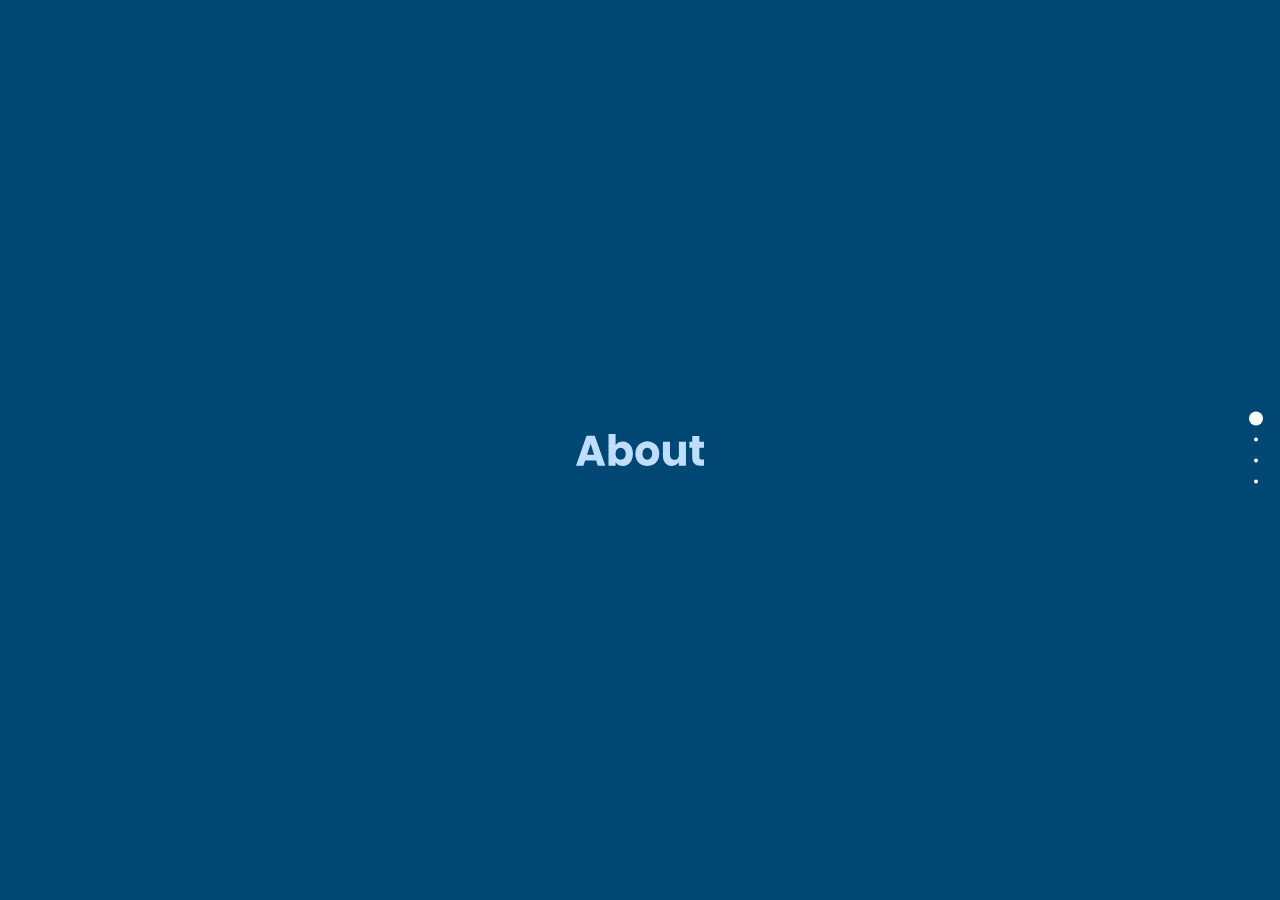
==== index.html @ 9ecde930 "Initial commit" ====
<!DOCTYPE html>
<html lang="en">
<head>
    <meta charset="UTF-8">
    <meta name="viewport" content="width=device-width, initial-scale=1.0, maximum-scale=1.0, user-scalable=0">
    <link rel="icon" href="assets/logo/favicon.ico" type="image/x-icon"/>
    <link rel="shortcut icon" href="assets/logo/favicon.ico" type="image/x-icon"/>
    <link rel="apple-touch-icon" sizes="180x180" href="assets/logo/apple-touch-logo.png">
    <title>About AA Cell</title>

    <script src="js/pageable.min.js"></script>
    <link rel="stylesheet" href="css/pageable.min.css"/>
    <link rel="stylesheet" href="css/index.css"/>
</head>
<body>

<div class="pg-wrapper">
    <div id="container" class="pg-container">
        <div data-anchor="page-1" id="page-1" class="pg-page pg-active">
            <img id="head-logo" src="assets/logo-home/en_US.svg" alt="logo">
        </div>
        <div data-anchor="page-2" id="page-2" class="pg-page"></div>
        <div data-anchor="page-3" id="page-3" class="pg-page"></div>
        <div data-anchor="page-4" id="page-4" class="pg-page"></div>
    </div>
</div>

</body>

<script src="js/index.js"></script>
</html>
---- css/pageable.min.css ----
/*
 Pageable
 Copyright (c) 2017 Karl Saunders (http://mobius.ovh)
 Dual licensed under the MIT (http://www.opensource.org/licenses/mit-license.php)
 and GPL (http://www.opensource.org/licenses/gpl-license.php) licenses.

 Version: 0.6.8

*/
.pg-pips{position:fixed;z-index:1000}.pg-pips ul{margin:0;padding:0}.pg-pips ul li{width:14px;height:14px;margin:7px;position:relative}.pg-pips ul li:hover a{width:10px;height:10px;margin:-5px 0 0 -5px}.pg-pips ul li a{display:block;cursor:pointer;text-decoration:none;border-radius:50%;position:absolute;z-index:1;height:4px;width:4px;border:0;background:#fff;left:50%;top:50%;margin:-2px 0 0 -2px}.pg-pips ul li a.active,.pg-pips ul li:hover a.active{position:absolute;height:14px;width:14px;margin:-7px 0 0 -7px;border-radius:100%}.pg-vertical .pg-pips{right:10px;top:50%;-webkit-transform:translate3d(0,-50%,0);transform:translate3d(0,-50%,0)}.pg-vertical .pg-pips li{display:block}.pg-horizontal .pg-pips{bottom:10px;left:50%;-webkit-transform:translate3d(-50%,0,0);transform:translate3d(-50%,0,0)}.pg-horizontal .pg-pips li{display:inline-block}
---- css/index.css ----
#page-1 {
    background-color: #004773;
}

body, #page-2, #page-3, #page-4 {
    background-color: #004773;
}

.pg-page {
    display: flex;
    flex-direction: column;
    align-items: center;
    justify-content: center;
}

.pg-page p {
    color: #BFDEFF;
    padding: 0 20%;
    font-size: 16px;
    line-height: 30px;
}

#logo-div {
    display: flex;
    flex-direction: row;
    align-items: center;
    justify-content: center;
    width: 50%;
    height: 20%;
}

#head-logo-about {
    width: auto;
    height: auto;
    max-width: 40%;
    max-height: 50%;
    margin-right: 10%;
}

#head-logo {
    width: auto;
    height: auto;
    max-width: 10%;
    max-height: 50%;
}
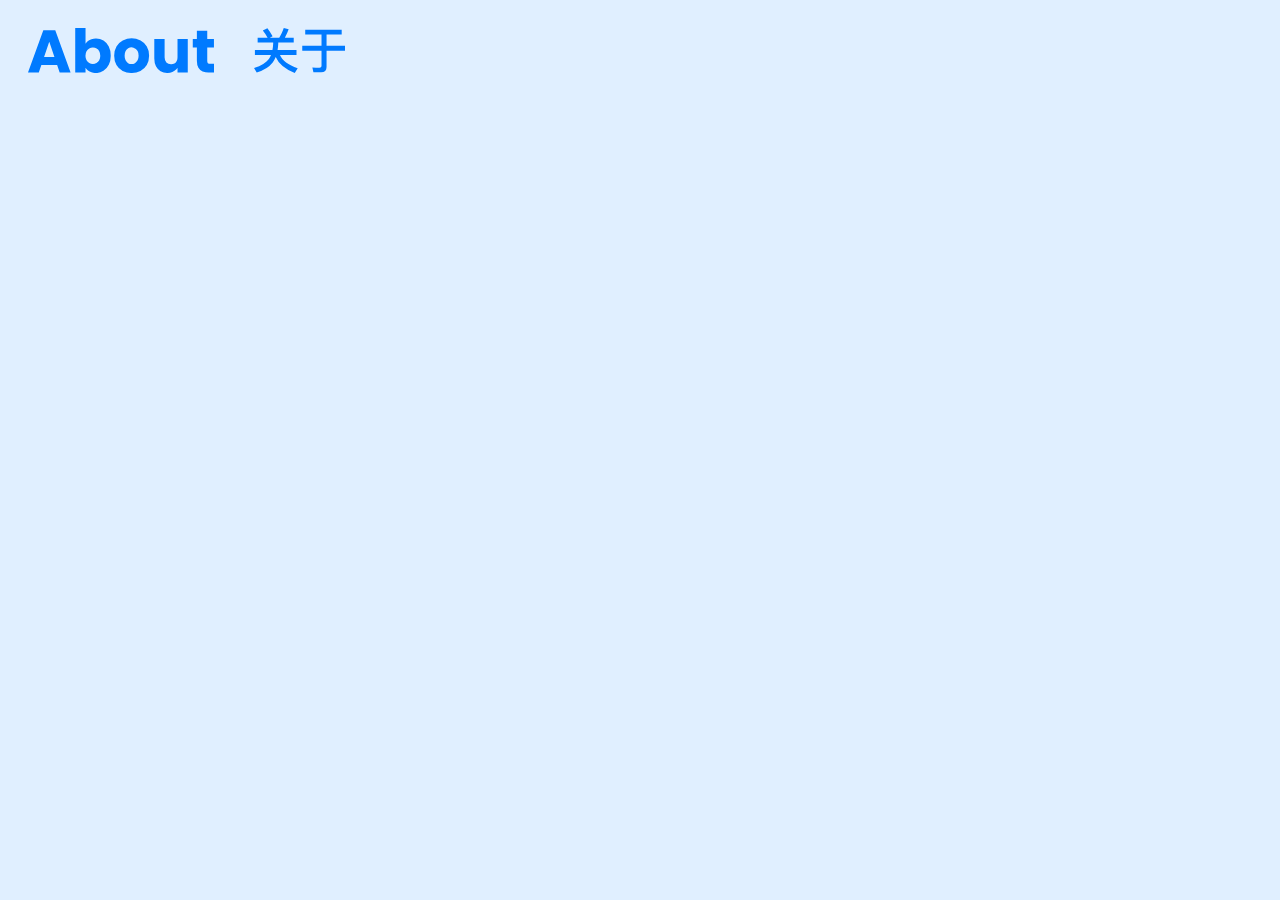
==== commit 75b0b6d3: "Update en_US and font" ====
--- a/index.html
+++ b/index.html
@@ -7,25 +7,40 @@
     <link rel="shortcut icon" href="assets/logo/favicon.ico" type="image/x-icon"/>
     <link rel="apple-touch-icon" sizes="180x180" href="assets/logo/apple-touch-logo.png">
     <title>About AA Cell</title>
+    <link rel="stylesheet" href="css/font.css"/>
 
-    <script src="js/pageable.min.js"></script>
-    <link rel="stylesheet" href="css/pageable.min.css"/>
-    <link rel="stylesheet" href="css/index.css"/>
+    <style>
+        body {
+            background-color: rgb(224, 239, 255);
+        }
+        a {
+            display: inline-block;
+            margin: 20px;
+            height: 5vh;
+        }
+        a img {
+            height: 5vh;
+            width: auto;
+        }
+    </style>
+
 </head>
 <body>
 
-<div class="pg-wrapper">
-    <div id="container" class="pg-container">
-        <div data-anchor="page-1" id="page-1" class="pg-page pg-active">
-            <img id="head-logo" src="assets/logo-home/en_US.svg" alt="logo">
-        </div>
-        <div data-anchor="page-2" id="page-2" class="pg-page"></div>
-        <div data-anchor="page-3" id="page-3" class="pg-page"></div>
-        <div data-anchor="page-4" id="page-4" class="pg-page"></div>
-    </div>
-</div>
-
 </body>
 
-<script src="js/index.js"></script>
+<script>
+    let langs = ['en_US', 'zh_CN']
+    window.onload = function () {
+        langs.forEach(lang => {
+            let a = document.createElement('a')
+            a.href = lang + '/'
+            let img = document.createElement('img')
+            img.src = `assets/logo-home/${lang}.svg`
+            a.appendChild(img)
+            document.body.appendChild(a)
+        })
+    }
+
+</script>
 </html>--- a/css/font.css
+++ b/css/font.css
@@ -0,0 +1,237 @@
+/* https://google-webfonts-helper.herokuapp.com/fonts/poppins?subsets=latin */
+
+/* poppins-100 - latin */
+@font-face {
+    font-family: 'Poppins';
+    font-style: normal;
+    font-weight: 100;
+    src: url('../assets/fonts/poppins/poppins-v15-latin-100.eot'); /* IE9 Compat Modes */
+    src: local(''),
+    url('../assets/fonts/poppins/poppins-v15-latin-100.eot?#iefix') format('embedded-opentype'), /* IE6-IE8 */
+    url('../assets/fonts/poppins/poppins-v15-latin-100.woff2') format('woff2'), /* Super Modern Browsers */
+    url('../assets/fonts/poppins/poppins-v15-latin-100.woff') format('woff'), /* Modern Browsers */
+    url('../assets/fonts/poppins/poppins-v15-latin-100.ttf') format('truetype'), /* Safari, Android, iOS */
+    url('../assets/fonts/poppins/poppins-v15-latin-100.svg#Poppins') format('svg'); /* Legacy iOS */
+}
+/* poppins-100italic - latin */
+@font-face {
+    font-family: 'Poppins';
+    font-style: italic;
+    font-weight: 100;
+    src: url('../assets/fonts/poppins/poppins-v15-latin-100italic.eot'); /* IE9 Compat Modes */
+    src: local(''),
+    url('../assets/fonts/poppins/poppins-v15-latin-100italic.eot?#iefix') format('embedded-opentype'), /* IE6-IE8 */
+    url('../assets/fonts/poppins/poppins-v15-latin-100italic.woff2') format('woff2'), /* Super Modern Browsers */
+    url('../assets/fonts/poppins/poppins-v15-latin-100italic.woff') format('woff'), /* Modern Browsers */
+    url('../assets/fonts/poppins/poppins-v15-latin-100italic.ttf') format('truetype'), /* Safari, Android, iOS */
+    url('../assets/fonts/poppins/poppins-v15-latin-100italic.svg#Poppins') format('svg'); /* Legacy iOS */
+}
+/* poppins-200 - latin */
+@font-face {
+    font-family: 'Poppins';
+    font-style: normal;
+    font-weight: 200;
+    src: url('../assets/fonts/poppins/poppins-v15-latin-200.eot'); /* IE9 Compat Modes */
+    src: local(''),
+    url('../assets/fonts/poppins/poppins-v15-latin-200.eot?#iefix') format('embedded-opentype'), /* IE6-IE8 */
+    url('../assets/fonts/poppins/poppins-v15-latin-200.woff2') format('woff2'), /* Super Modern Browsers */
+    url('../assets/fonts/poppins/poppins-v15-latin-200.woff') format('woff'), /* Modern Browsers */
+    url('../assets/fonts/poppins/poppins-v15-latin-200.ttf') format('truetype'), /* Safari, Android, iOS */
+    url('../assets/fonts/poppins/poppins-v15-latin-200.svg#Poppins') format('svg'); /* Legacy iOS */
+}
+/* poppins-200italic - latin */
+@font-face {
+    font-family: 'Poppins';
+    font-style: italic;
+    font-weight: 200;
+    src: url('../assets/fonts/poppins/poppins-v15-latin-200italic.eot'); /* IE9 Compat Modes */
+    src: local(''),
+    url('../assets/fonts/poppins/poppins-v15-latin-200italic.eot?#iefix') format('embedded-opentype'), /* IE6-IE8 */
+    url('../assets/fonts/poppins/poppins-v15-latin-200italic.woff2') format('woff2'), /* Super Modern Browsers */
+    url('../assets/fonts/poppins/poppins-v15-latin-200italic.woff') format('woff'), /* Modern Browsers */
+    url('../assets/fonts/poppins/poppins-v15-latin-200italic.ttf') format('truetype'), /* Safari, Android, iOS */
+    url('../assets/fonts/poppins/poppins-v15-latin-200italic.svg#Poppins') format('svg'); /* Legacy iOS */
+}
+/* poppins-300 - latin */
+@font-face {
+    font-family: 'Poppins';
+    font-style: normal;
+    font-weight: 300;
+    src: url('../assets/fonts/poppins/poppins-v15-latin-300.eot'); /* IE9 Compat Modes */
+    src: local(''),
+    url('../assets/fonts/poppins/poppins-v15-latin-300.eot?#iefix') format('embedded-opentype'), /* IE6-IE8 */
+    url('../assets/fonts/poppins/poppins-v15-latin-300.woff2') format('woff2'), /* Super Modern Browsers */
+    url('../assets/fonts/poppins/poppins-v15-latin-300.woff') format('woff'), /* Modern Browsers */
+    url('../assets/fonts/poppins/poppins-v15-latin-300.ttf') format('truetype'), /* Safari, Android, iOS */
+    url('../assets/fonts/poppins/poppins-v15-latin-300.svg#Poppins') format('svg'); /* Legacy iOS */
+}
+/* poppins-300italic - latin */
+@font-face {
+    font-family: 'Poppins';
+    font-style: italic;
+    font-weight: 300;
+    src: url('../assets/fonts/poppins/poppins-v15-latin-300italic.eot'); /* IE9 Compat Modes */
+    src: local(''),
+    url('../assets/fonts/poppins/poppins-v15-latin-300italic.eot?#iefix') format('embedded-opentype'), /* IE6-IE8 */
+    url('../assets/fonts/poppins/poppins-v15-latin-300italic.woff2') format('woff2'), /* Super Modern Browsers */
+    url('../assets/fonts/poppins/poppins-v15-latin-300italic.woff') format('woff'), /* Modern Browsers */
+    url('../assets/fonts/poppins/poppins-v15-latin-300italic.ttf') format('truetype'), /* Safari, Android, iOS */
+    url('../assets/fonts/poppins/poppins-v15-latin-300italic.svg#Poppins') format('svg'); /* Legacy iOS */
+}
+/* poppins-regular - latin */
+@font-face {
+    font-family: 'Poppins';
+    font-style: normal;
+    font-weight: 400;
+    src: url('../assets/fonts/poppins/poppins-v15-latin-regular.eot'); /* IE9 Compat Modes */
+    src: local(''),
+    url('../assets/fonts/poppins/poppins-v15-latin-regular.eot?#iefix') format('embedded-opentype'), /* IE6-IE8 */
+    url('../assets/fonts/poppins/poppins-v15-latin-regular.woff2') format('woff2'), /* Super Modern Browsers */
+    url('../assets/fonts/poppins/poppins-v15-latin-regular.woff') format('woff'), /* Modern Browsers */
+    url('../assets/fonts/poppins/poppins-v15-latin-regular.ttf') format('truetype'), /* Safari, Android, iOS */
+    url('../assets/fonts/poppins/poppins-v15-latin-regular.svg#Poppins') format('svg'); /* Legacy iOS */
+}
+/* poppins-italic - latin */
+@font-face {
+    font-family: 'Poppins';
+    font-style: italic;
+    font-weight: 400;
+    src: url('../assets/fonts/poppins/poppins-v15-latin-italic.eot'); /* IE9 Compat Modes */
+    src: local(''),
+    url('../assets/fonts/poppins/poppins-v15-latin-italic.eot?#iefix') format('embedded-opentype'), /* IE6-IE8 */
+    url('../assets/fonts/poppins/poppins-v15-latin-italic.woff2') format('woff2'), /* Super Modern Browsers */
+    url('../assets/fonts/poppins/poppins-v15-latin-italic.woff') format('woff'), /* Modern Browsers */
+    url('../assets/fonts/poppins/poppins-v15-latin-italic.ttf') format('truetype'), /* Safari, Android, iOS */
+    url('../assets/fonts/poppins/poppins-v15-latin-italic.svg#Poppins') format('svg'); /* Legacy iOS */
+}
+/* poppins-500 - latin */
+@font-face {
+    font-family: 'Poppins';
+    font-style: normal;
+    font-weight: 500;
+    src: url('../assets/fonts/poppins/poppins-v15-latin-500.eot'); /* IE9 Compat Modes */
+    src: local(''),
+    url('../assets/fonts/poppins/poppins-v15-latin-500.eot?#iefix') format('embedded-opentype'), /* IE6-IE8 */
+    url('../assets/fonts/poppins/poppins-v15-latin-500.woff2') format('woff2'), /* Super Modern Browsers */
+    url('../assets/fonts/poppins/poppins-v15-latin-500.woff') format('woff'), /* Modern Browsers */
+    url('../assets/fonts/poppins/poppins-v15-latin-500.ttf') format('truetype'), /* Safari, Android, iOS */
+    url('../assets/fonts/poppins/poppins-v15-latin-500.svg#Poppins') format('svg'); /* Legacy iOS */
+}
+/* poppins-500italic - latin */
+@font-face {
+    font-family: 'Poppins';
+    font-style: italic;
+    font-weight: 500;
+    src: url('../assets/fonts/poppins/poppins-v15-latin-500italic.eot'); /* IE9 Compat Modes */
+    src: local(''),
+    url('../assets/fonts/poppins/poppins-v15-latin-500italic.eot?#iefix') format('embedded-opentype'), /* IE6-IE8 */
+    url('../assets/fonts/poppins/poppins-v15-latin-500italic.woff2') format('woff2'), /* Super Modern Browsers */
+    url('../assets/fonts/poppins/poppins-v15-latin-500italic.woff') format('woff'), /* Modern Browsers */
+    url('../assets/fonts/poppins/poppins-v15-latin-500italic.ttf') format('truetype'), /* Safari, Android, iOS */
+    url('../assets/fonts/poppins/poppins-v15-latin-500italic.svg#Poppins') format('svg'); /* Legacy iOS */
+}
+/* poppins-600 - latin */
+@font-face {
+    font-family: 'Poppins';
+    font-style: normal;
+    font-weight: 600;
+    src: url('../assets/fonts/poppins/poppins-v15-latin-600.eot'); /* IE9 Compat Modes */
+    src: local(''),
+    url('../assets/fonts/poppins/poppins-v15-latin-600.eot?#iefix') format('embedded-opentype'), /* IE6-IE8 */
+    url('../assets/fonts/poppins/poppins-v15-latin-600.woff2') format('woff2'), /* Super Modern Browsers */
+    url('../assets/fonts/poppins/poppins-v15-latin-600.woff') format('woff'), /* Modern Browsers */
+    url('../assets/fonts/poppins/poppins-v15-latin-600.ttf') format('truetype'), /* Safari, Android, iOS */
+    url('../assets/fonts/poppins/poppins-v15-latin-600.svg#Poppins') format('svg'); /* Legacy iOS */
+}
+/* poppins-600italic - latin */
+@font-face {
+    font-family: 'Poppins';
+    font-style: italic;
+    font-weight: 600;
+    src: url('../assets/fonts/poppins/poppins-v15-latin-600italic.eot'); /* IE9 Compat Modes */
+    src: local(''),
+    url('../assets/fonts/poppins/poppins-v15-latin-600italic.eot?#iefix') format('embedded-opentype'), /* IE6-IE8 */
+    url('../assets/fonts/poppins/poppins-v15-latin-600italic.woff2') format('woff2'), /* Super Modern Browsers */
+    url('../assets/fonts/poppins/poppins-v15-latin-600italic.woff') format('woff'), /* Modern Browsers */
+    url('../assets/fonts/poppins/poppins-v15-latin-600italic.ttf') format('truetype'), /* Safari, Android, iOS */
+    url('../assets/fonts/poppins/poppins-v15-latin-600italic.svg#Poppins') format('svg'); /* Legacy iOS */
+}
+/* poppins-700 - latin */
+@font-face {
+    font-family: 'Poppins';
+    font-style: normal;
+    font-weight: 700;
+    src: url('../assets/fonts/poppins/poppins-v15-latin-700.eot'); /* IE9 Compat Modes */
+    src: local(''),
+    url('../assets/fonts/poppins/poppins-v15-latin-700.eot?#iefix') format('embedded-opentype'), /* IE6-IE8 */
+    url('../assets/fonts/poppins/poppins-v15-latin-700.woff2') format('woff2'), /* Super Modern Browsers */
+    url('../assets/fonts/poppins/poppins-v15-latin-700.woff') format('woff'), /* Modern Browsers */
+    url('../assets/fonts/poppins/poppins-v15-latin-700.ttf') format('truetype'), /* Safari, Android, iOS */
+    url('../assets/fonts/poppins/poppins-v15-latin-700.svg#Poppins') format('svg'); /* Legacy iOS */
+}
+/* poppins-700italic - latin */
+@font-face {
+    font-family: 'Poppins';
+    font-style: italic;
+    font-weight: 700;
+    src: url('../assets/fonts/poppins/poppins-v15-latin-700italic.eot'); /* IE9 Compat Modes */
+    src: local(''),
+    url('../assets/fonts/poppins/poppins-v15-latin-700italic.eot?#iefix') format('embedded-opentype'), /* IE6-IE8 */
+    url('../assets/fonts/poppins/poppins-v15-latin-700italic.woff2') format('woff2'), /* Super Modern Browsers */
+    url('../assets/fonts/poppins/poppins-v15-latin-700italic.woff') format('woff'), /* Modern Browsers */
+    url('../assets/fonts/poppins/poppins-v15-latin-700italic.ttf') format('truetype'), /* Safari, Android, iOS */
+    url('../assets/fonts/poppins/poppins-v15-latin-700italic.svg#Poppins') format('svg'); /* Legacy iOS */
+}
+/* poppins-800 - latin */
+@font-face {
+    font-family: 'Poppins';
+    font-style: normal;
+    font-weight: 800;
+    src: url('../assets/fonts/poppins/poppins-v15-latin-800.eot'); /* IE9 Compat Modes */
+    src: local(''),
+    url('../assets/fonts/poppins/poppins-v15-latin-800.eot?#iefix') format('embedded-opentype'), /* IE6-IE8 */
+    url('../assets/fonts/poppins/poppins-v15-latin-800.woff2') format('woff2'), /* Super Modern Browsers */
+    url('../assets/fonts/poppins/poppins-v15-latin-800.woff') format('woff'), /* Modern Browsers */
+    url('../assets/fonts/poppins/poppins-v15-latin-800.ttf') format('truetype'), /* Safari, Android, iOS */
+    url('../assets/fonts/poppins/poppins-v15-latin-800.svg#Poppins') format('svg'); /* Legacy iOS */
+}
+/* poppins-800italic - latin */
+@font-face {
+    font-family: 'Poppins';
+    font-style: italic;
+    font-weight: 800;
+    src: url('../assets/fonts/poppins/poppins-v15-latin-800italic.eot'); /* IE9 Compat Modes */
+    src: local(''),
+    url('../assets/fonts/poppins/poppins-v15-latin-800italic.eot?#iefix') format('embedded-opentype'), /* IE6-IE8 */
+    url('../assets/fonts/poppins/poppins-v15-latin-800italic.woff2') format('woff2'), /* Super Modern Browsers */
+    url('../assets/fonts/poppins/poppins-v15-latin-800italic.woff') format('woff'), /* Modern Browsers */
+    url('../assets/fonts/poppins/poppins-v15-latin-800italic.ttf') format('truetype'), /* Safari, Android, iOS */
+    url('../assets/fonts/poppins/poppins-v15-latin-800italic.svg#Poppins') format('svg'); /* Legacy iOS */
+}
+/* poppins-900 - latin */
+@font-face {
+    font-family: 'Poppins';
+    font-style: normal;
+    font-weight: 900;
+    src: url('../assets/fonts/poppins/poppins-v15-latin-900.eot'); /* IE9 Compat Modes */
+    src: local(''),
+    url('../assets/fonts/poppins/poppins-v15-latin-900.eot?#iefix') format('embedded-opentype'), /* IE6-IE8 */
+    url('../assets/fonts/poppins/poppins-v15-latin-900.woff2') format('woff2'), /* Super Modern Browsers */
+    url('../assets/fonts/poppins/poppins-v15-latin-900.woff') format('woff'), /* Modern Browsers */
+    url('../assets/fonts/poppins/poppins-v15-latin-900.ttf') format('truetype'), /* Safari, Android, iOS */
+    url('../assets/fonts/poppins/poppins-v15-latin-900.svg#Poppins') format('svg'); /* Legacy iOS */
+}
+/* poppins-900italic - latin */
+@font-face {
+    font-family: 'Poppins';
+    font-style: italic;
+    font-weight: 900;
+    src: url('../assets/fonts/poppins/poppins-v15-latin-900italic.eot'); /* IE9 Compat Modes */
+    src: local(''),
+    url('../assets/fonts/poppins/poppins-v15-latin-900italic.eot?#iefix') format('embedded-opentype'), /* IE6-IE8 */
+    url('../assets/fonts/poppins/poppins-v15-latin-900italic.woff2') format('woff2'), /* Super Modern Browsers */
+    url('../assets/fonts/poppins/poppins-v15-latin-900italic.woff') format('woff'), /* Modern Browsers */
+    url('../assets/fonts/poppins/poppins-v15-latin-900italic.ttf') format('truetype'), /* Safari, Android, iOS */
+    url('../assets/fonts/poppins/poppins-v15-latin-900italic.svg#Poppins') format('svg'); /* Legacy iOS */
+}
+
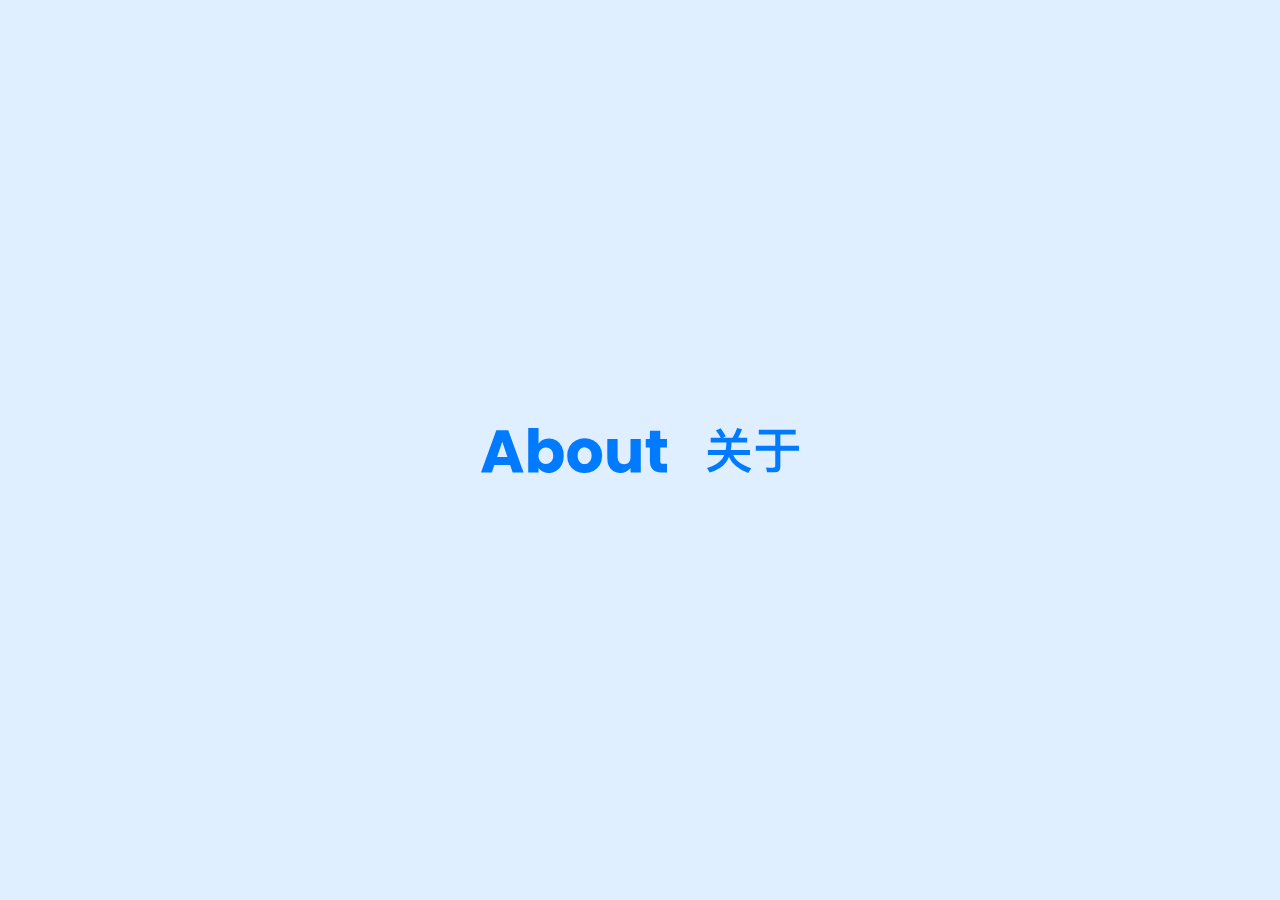
==== commit 68a78b30: "Add auto-generate" ====
--- a/index.html
+++ b/index.html
@@ -12,6 +12,13 @@
     <style>
         body {
             background-color: rgb(224, 239, 255);
+            display: flex;
+            flex-direction: row;
+            flex-wrap: wrap;
+            align-items: center;
+            justify-content: center;
+            min-height: 100vh;
+            margin: 0;
         }
         a {
             display: inline-block;
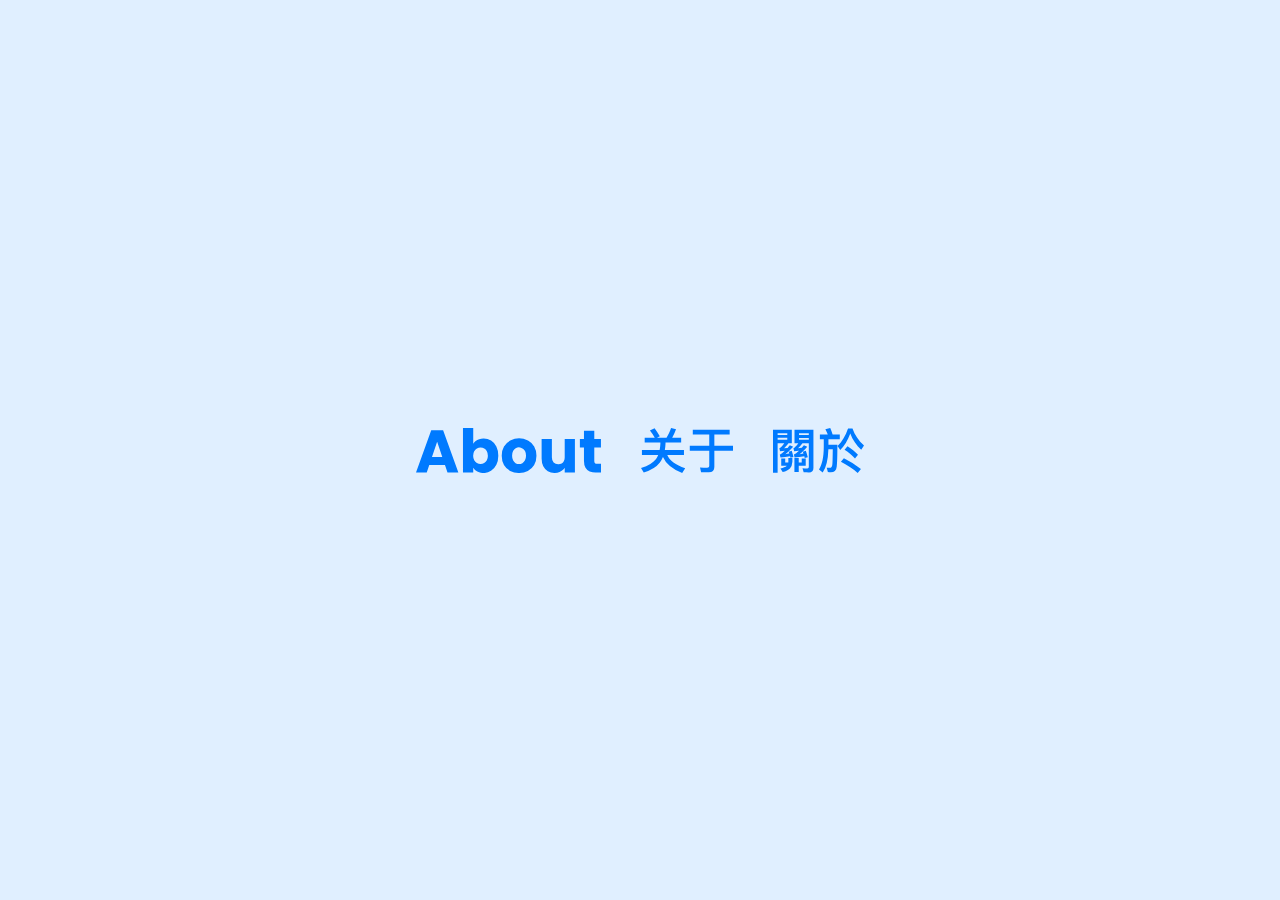
==== commit 295545c0: "Update zh_TW" ====
--- a/index.html
+++ b/index.html
@@ -37,7 +37,7 @@
 </body>
 
 <script>
-    let langs = ['en_US', 'zh_CN']
+    let langs = ['en_US', 'zh_CN', 'zh_TW']
     window.onload = function () {
         langs.forEach(lang => {
             let a = document.createElement('a')
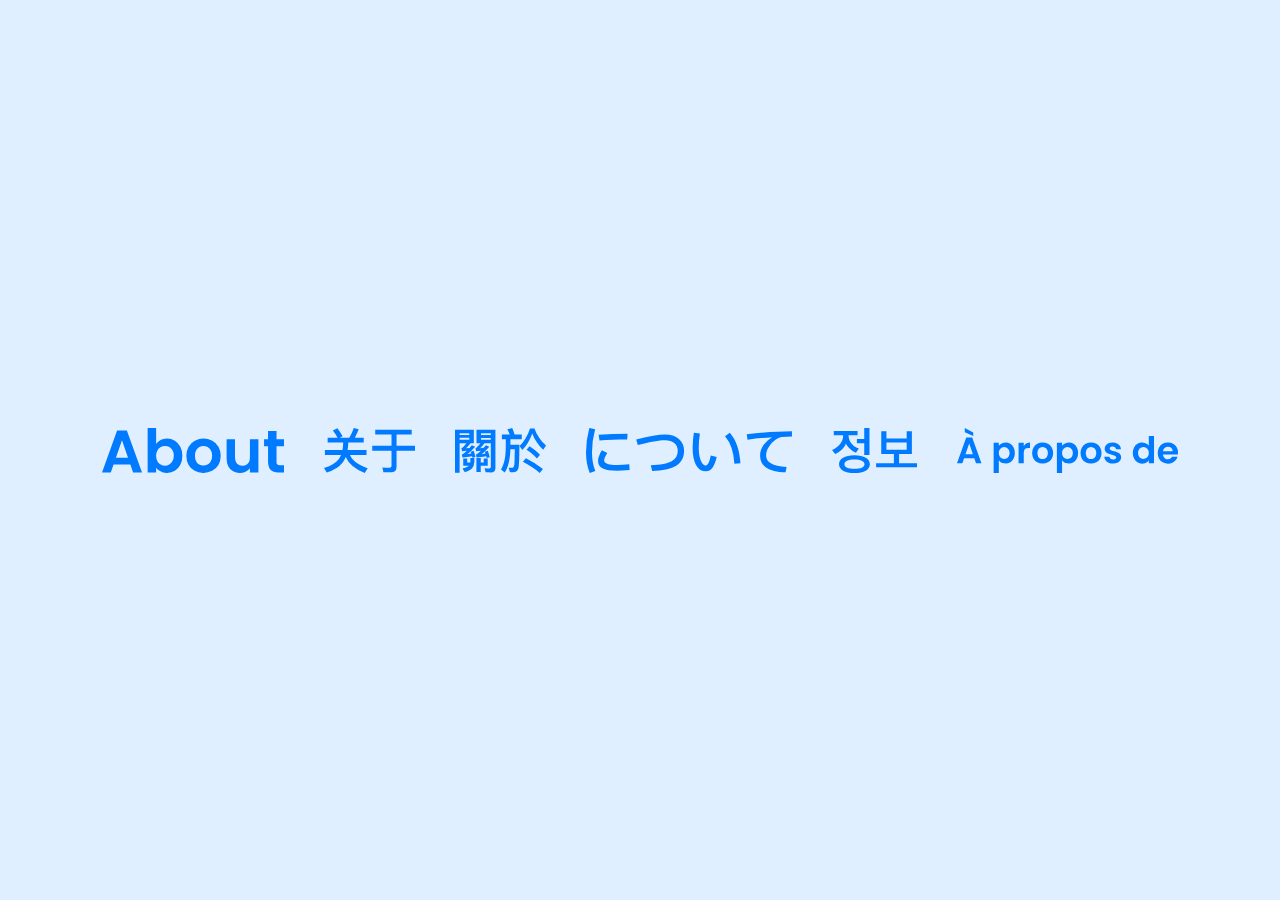
==== commit 404b0d40: "Add fr ja ko" ====
--- a/index.html
+++ b/index.html
@@ -12,13 +12,17 @@
     <style>
         body {
             background-color: rgb(224, 239, 255);
+
+            margin: 0;
+        }
+        #content {
+            min-height: 100vh;
             display: flex;
             flex-direction: row;
             flex-wrap: wrap;
             align-items: center;
             justify-content: center;
-            min-height: 100vh;
-            margin: 0;
+            align-content: center;
         }
         a {
             display: inline-block;
@@ -34,10 +38,12 @@
 </head>
 <body>
 
+<div id="content"></div>
+
 </body>
 
 <script>
-    let langs = ['en_US', 'zh_CN', 'zh_TW']
+    let langs = ['en_US', 'zh_CN', 'zh_TW', 'ja_JP', 'ko_KR', 'fr_FR']
     window.onload = function () {
         langs.forEach(lang => {
             let a = document.createElement('a')
@@ -45,7 +51,7 @@
             let img = document.createElement('img')
             img.src = `assets/logo-home/${lang}.svg`
             a.appendChild(img)
-            document.body.appendChild(a)
+            document.getElementById('content').appendChild(a)
         })
     }
 
